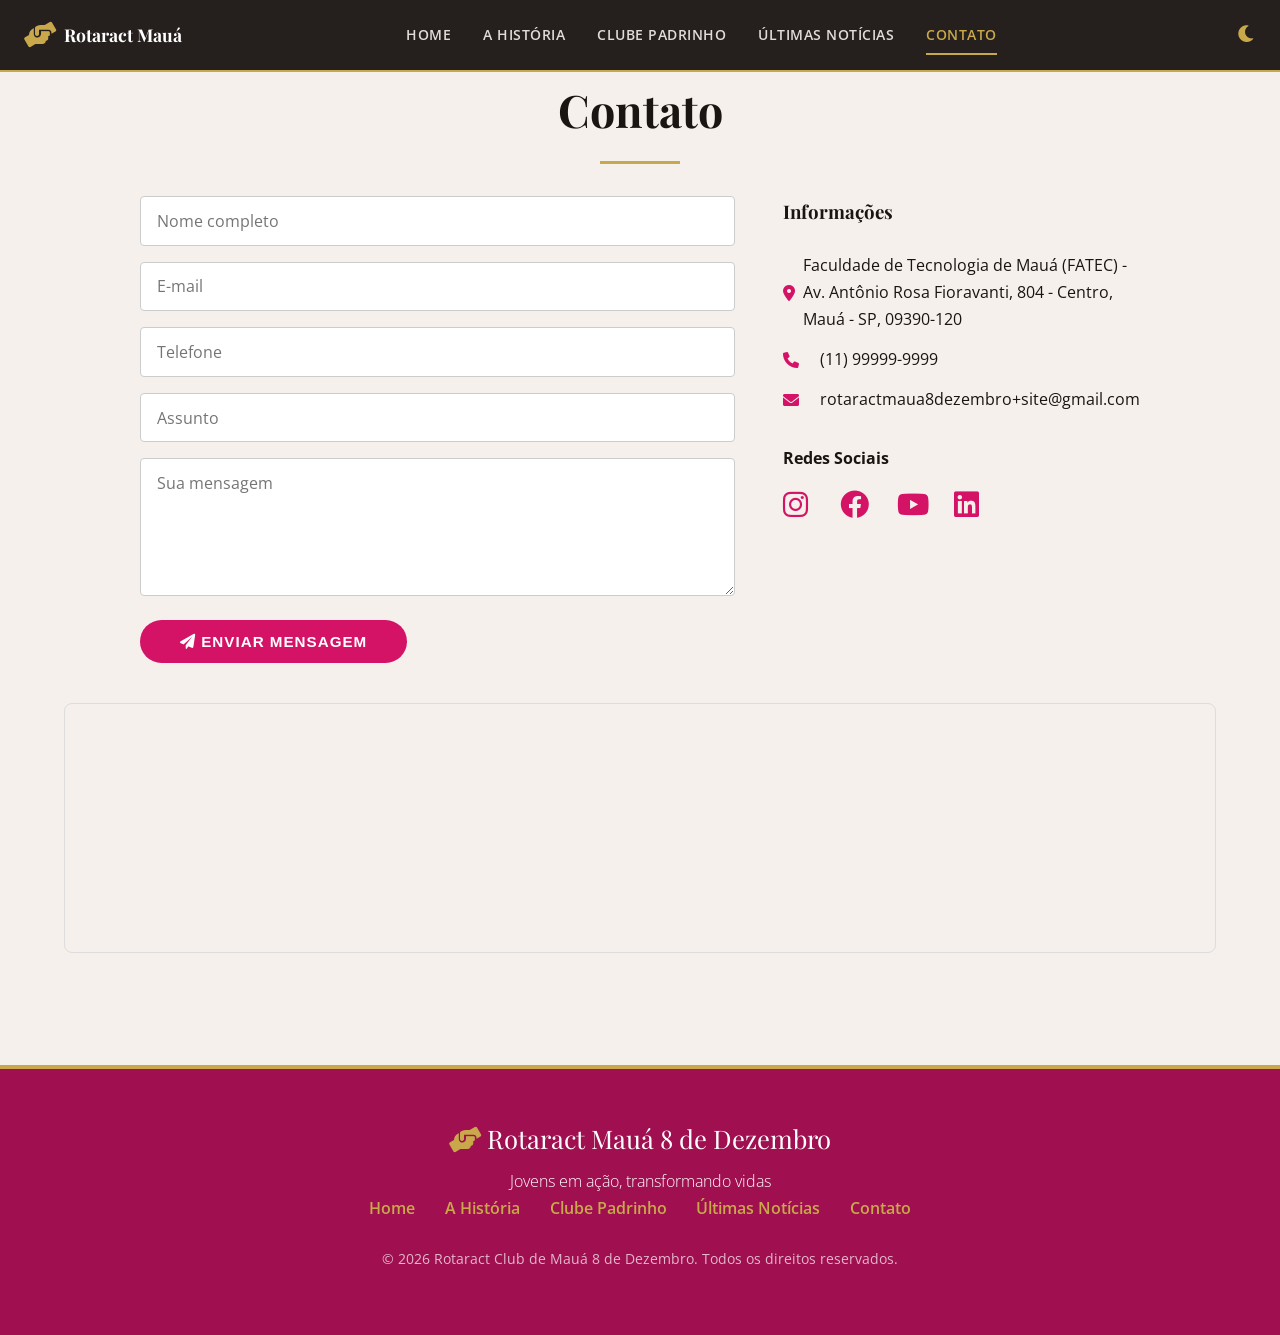
==== contato.html @ 1a17776c "Update contato.html" ====
<!DOCTYPE html>
<html lang="pt-BR">
<head>
  <meta charset="UTF-8" />
  <meta name="viewport" content="width=device-width, initial-scale=1.0" />
  <title>Rotaract Mauá - Contato</title>
  <link rel="preconnect" href="https://fonts.googleapis.com" />
  <link rel="preconnect" href="https://fonts.gstatic.com" crossorigin />
  <link href="https://fonts.googleapis.com/css2?family=Playfair+Display:ital,wght@0,400;0,700;1,700&family=Open+Sans:wght@300;400;600;700&display=swap" rel="stylesheet" />
  <link rel="stylesheet" href="https://cdnjs.cloudflare.com/ajax/libs/font-awesome/6.0.0-beta3/css/all.min.css" />
  <link rel="stylesheet" href="css/style.css" />

  <style>
    .contact-grid {
      display: grid;
      grid-template-columns: 2fr 1fr;
      gap: 3rem;
      max-width: 1000px;
      margin: 0 auto;
    }

    .contact-form input,
    .contact-form textarea {
      width: 100%;
      padding: 0.8rem 1rem;
      margin-bottom: 1rem;
      border: 1px solid #ccc;
      border-radius: 4px;
      background: #fff;
      font-family: var(--font-text);
      font-size: 1rem;
    }

    body.dark .contact-form input,
    body.dark .contact-form textarea {
      background: #2a2422;
      color: #f0ece8;
      border-color: #444;
    }

    .contact-info i {
      color: var(--primary);
      margin-right: 0.5rem;
      width: 1.8rem;
    }

    .contact-info .info-item {
      display: flex;
      align-items: center;
      margin-bottom: 0.8rem;
    }

    .social-icons a {
      color: var(--primary);
      font-size: 1.8rem;
      margin-right: 1rem;
      transition: color 0.3s;
    }

    .social-icons a:hover {
      color: var(--secondary);
    }

    .map-container {
      margin-top: 2.5rem;
      border-radius: 8px;
      overflow: hidden;
      border: 1px solid #ddd;
      height: 250px;
    }

    @media (max-width: 768px) {
      .contact-grid {
        grid-template-columns: 1fr;
      }
    }
  </style>
</head>
<body>

  <!-- ===== HEADER ===== -->
  <header>
    <div class="logo"><i class="fas fa-hands-helping"></i> Rotaract Mauá</div>
    <button class="menu-toggle" id="menuToggle" aria-label="Menu"><i class="fas fa-bars"></i></button>
    <nav class="nav-links" id="navLinks">
      <a href="index.html">Home</a>
      <a href="historia.html">A História</a>
      <a href="padrinho.html">Clube Padrinho</a>
      <a href="noticias.html">Últimas Notícias</a>
      <a href="contato.html" class="active">Contato</a>
    </nav>
    <button class="theme-toggle" id="themeToggle" aria-label="Alternar tema"><i class="fas fa-moon"></i></button>
  </header>

  <!-- ===== CONTEÚDO ===== -->
  <section class="container fade-in">
    <h1 class="page-title">Contato</h1>

    <div class="contact-grid">
      <!-- Formulário -->
      <div>
        <form class="contact-form" action="https://formsubmit.co/rotaractmaua8dezembro+site@gmail.com" method="POST">
          <!-- Campos ocultos do FormSubmit -->
          <input type="hidden" name="_captcha" value="false">
          <input type="hidden" name="_subject" value="Nova mensagem do site Rotaract Mauá">
          <input type="hidden" name="_template" value="table">
          <input type="hidden" name="_next" value="https://irmadel.github.io/Rotaract8deDezembro/contato.html">

          <input type="text" name="nome" placeholder="Nome completo" required aria-label="Nome" />
          <input type="email" name="email" placeholder="E-mail" required aria-label="E-mail" />
          <input type="tel" name="telefone" placeholder="Telefone" aria-label="Telefone" />
          <input type="text" name="assunto" placeholder="Assunto" required aria-label="Assunto" />
          <textarea name="mensagem" rows="5" placeholder="Sua mensagem" required aria-label="Mensagem"></textarea>

          <button class="btn btn-primary" type="submit">
            <i class="fas fa-paper-plane"></i> Enviar mensagem
          </button>
        </form>
      </div>

      <!-- Informações -->
      <div class="contact-info">
        <h3 style="font-family:var(--font-title); margin-bottom:1.5rem;">Informações</h3>

        <div class="info-item">
          <i class="fas fa-map-marker-alt"></i>
          <span>Faculdade de Tecnologia de Mauá (FATEC) - Av. Antônio Rosa Fioravanti, 804 - Centro, Mauá - SP, 09390-120</span>
        </div>
        <div class="info-item">
          <i class="fas fa-phone"></i>
          <span>(11) 99999-9999</span>
        </div>
        <div class="info-item">
          <i class="fas fa-envelope"></i>
          <span>rotaractmaua8dezembro+site@gmail.com</span>
        </div>

        <div style="margin-top: 2rem;">
          <h4 style="margin-bottom:0.5rem;">Redes Sociais</h4>
          <div class="social-icons">
            <a href="#" aria-label="Instagram"><i class="fab fa-instagram"></i></a>
            <a href="#" aria-label="Facebook"><i class="fab fa-facebook"></i></a>
            <a href="#" aria-label="YouTube"><i class="fab fa-youtube"></i></a>
            <a href="#" aria-label="LinkedIn"><i class="fab fa-linkedin"></i></a>
          </div>
        </div>
      </div>
    </div>

    <!-- Mapa -->
    <div class="map-container">
      <iframe
        width="100%"
        height="250"
        style="border:0;"
        loading="lazy"
        src="https://www.google.com/maps/embed?pb=!1m18!1m12!1m3!1d3657.075!2d-46.4619!3d-23.6677!2m3!1f0!2f0!3f0!3m2!1i1024!2i768!4f13.1!3m3!1m2!1s0x94ce6f6d4b8e4b4b%3A0x4b4b4b4b4b4b4b4b!2sMau%C3%A1%2C%20SP!5e0!3m2!1spt-BR!2sbr"
        allowfullscreen=""
      ></iframe>
    </div>
  </section>

  <!-- ===== FOOTER ===== -->
  <footer>
    <div class="container">
      <div class="logo-footer"><i class="fas fa-hands-helping"></i> Rotaract Mauá 8 de Dezembro</div>
      <p style="font-weight:300;">Jovens em ação, transformando vidas</p>
      <div class="footer-links">
        <a href="index.html">Home</a>
        <a href="historia.html">A História</a>
        <a href="padrinho.html">Clube Padrinho</a>
        <a href="noticias.html">Últimas Notícias</a>
        <a href="contato.html">Contato</a>
      </div>
      <p style="margin-top:1.5rem; font-size:0.9rem; opacity:0.7;">&copy; <span id="year"></span> Rotaract Club de Mauá 8 de Dezembro. Todos os direitos reservados.</p>
    </div>
  </footer>

  <button id="scrollTop" aria-label="Voltar ao topo"><i class="fas fa-arrow-up"></i></button>

  <script src="js/main.js"></script>
</body>
</html>
---- css/style.css ----
/* ========================================
   ROTARACT CLUB DE MAUÁ 8 DE DEZEMBRO
   Estilo Institucional - Versão Corrigida
   ======================================== */

/* ---------- RESET & BASE ---------- */
* {
  margin: 0;
  padding: 0;
  box-sizing: border-box;
}

:root {
  --primary: #d51366;
  --primary-dark: #a00f50;
  --secondary: #C9A84C;
  --light-bg: #F5F0EB;
  --dark-bg: #1A1412;
  --text-light: #f0ece8;
  --text-dark: #1A1412;
  --shadow: rgba(0, 0, 0, 0.08);
  --shadow-dark: rgba(0, 0, 0, 0.3);
  --font-title: 'Playfair Display', serif;
  --font-text: 'Open Sans', sans-serif;
  --card-bg: #ffffff;
  --input-bg: #ffffff;
  --border-color: #cccccc;
  --timeline-bg: #ffffff;
  --destaque-bg: #ffffff;
  --projeto-bg: #ffffff;
  --testimonial-bg: #ffffff;
}

html {
  scroll-behavior: smooth;
}

body {
  font-family: var(--font-text);
  background: var(--light-bg);
  color: var(--text-dark);
  line-height: 1.7;
  transition: background 0.4s, color 0.4s;
  padding-top: 72px;
}

/* ---------- MODO ESCURO ---------- */
body.dark {
  background: var(--dark-bg);
  color: var(--text-light);
}

body.dark .card,
body.dark .member-card,
body.dark .project-card,
body.dark .event-item,
body.dark .testimonial-item,
body.dark .timeline-item,
body.dark .destaque-box,
body.dark .projeto-item,
body.dark .padrinho-card,
body.dark .noticia-item,
body.dark .contact-info,
body.dark .contact-form input,
body.dark .contact-form textarea,
body.dark .galeria-conselhos .conselho-item,
body.dark ul li[style*="background:#fff"],
body.dark [style*="background:#fff"] {
  background: #2a2422 !important;
  color: var(--text-light) !important;
}

body.dark .contact-form input,
body.dark .contact-form textarea {
  border-color: #555;
  color: var(--text-light);
}

body.dark .contact-form input::placeholder,
body.dark .contact-form textarea::placeholder {
  color: #999;
}

body.dark .card h3,
body.dark .member-card h3,
body.dark .project-card h3,
body.dark .event-item strong,
body.dark .testimonial-item strong,
body.dark .timeline-item .desc strong,
body.dark .noticia-item .conteudo h3,
body.dark .padrinho-card h2,
body.dark .padrinho-card h3,
body.dark ul li strong,
body.dark .projeto-item h4,
body.dark .galeria-conselhos .conselho-item .nome {
  color: var(--text-light) !important;
}

body.dark .card p,
body.dark .member-card p,
body.dark .project-card p,
body.dark .event-item p,
body.dark .testimonial-item p,
body.dark .timeline-item .desc,
body.dark .noticia-item .conteudo p,
body.dark .projeto-item p,
body.dark .padrinho-card p,
body.dark ul li p,
body.dark [style*="background:#fff"] p {
  color: #d0ccc8 !important;
}

body.dark .timeline-item .ano {
  color: var(--secondary);
}

body.dark .section-gray {
  background: #1f1a18;
}

body.dark .hero-counters .label {
  color: #d0ccc8;
}

body.dark .noticia-item .tag {
  background: var(--secondary);
  color: #1A1412;
}

body.dark .info-item span {
  color: var(--text-light);
}

body.dark .social-icons a {
  color: var(--secondary);
}

body.dark .social-icons a:hover {
  color: #fff;
}

body.dark .card i,
body.dark .project-card i,
body.dark .projeto-item i,
body.dark .testimonial-item i,
body.dark [style*="background:#fff"] i,
body.dark ul li .fa-check-circle {
  color: var(--secondary) !important;
}

body.dark .project-card .status {
  background: var(--secondary);
  color: #1A1412;
}

body.dark .section-title,
body.dark .page-title {
  color: var(--text-light);
}

a {
  text-decoration: none;
  color: inherit;
}

img {
  max-width: 100%;
  display: block;
}

.container {
  max-width: 1200px;
  margin: 0 auto;
  padding: 0 1.5rem;
}

/* ---------- HEADER ---------- */
header {
  position: fixed;
  top: 0;
  left: 0;
  width: 100%;
  z-index: 1000;
  background: rgba(26, 20, 18, 0.95);
  backdrop-filter: blur(6px);
  padding: 0.4rem 1.5rem;
  display: flex;
  justify-content: space-between;
  align-items: center;
  border-bottom: 2px solid var(--secondary);
  transition: background 0.3s;
  height: 72px;
}

.logo {
  font-family: var(--font-title);
  font-size: 1.1rem;
  font-weight: 700;
  color: #fff;
  display: flex;
  align-items: center;
  gap: 0.5rem;
}

.logo i {
  color: var(--secondary);
  font-size: 1.6rem;
}

.nav-links {
  display: flex;
  gap: 2rem;
  font-weight: 600;
  font-size: 0.85rem;
  text-transform: uppercase;
  letter-spacing: 0.5px;
}

.nav-links a {
  color: #e0dcd8;
  transition: color 0.3s;
  position: relative;
  padding: 0.4rem 0;
}

.nav-links a:hover,
.nav-links a.active {
  color: var(--secondary);
}

.nav-links a.active::after {
  content: '';
  position: absolute;
  bottom: -2px;
  left: 0;
  width: 100%;
  height: 2px;
  background: var(--secondary);
}

.menu-toggle {
  display: none;
  font-size: 1.8rem;
  color: #fff;
  cursor: pointer;
  background: none;
  border: none;
}

.theme-toggle {
  background: none;
  border: none;
  color: var(--secondary);
  font-size: 1.2rem;
  cursor: pointer;
  margin-left: 1rem;
}

/* ---------- BOTÕES ---------- */
.btn {
  display: inline-block;
  background: var(--secondary);
  color: #1A1412;
  padding: 0.8rem 2.5rem;
  border-radius: 40px;
  font-weight: 700;
  transition: all 0.3s;
  border: none;
  cursor: pointer;
  font-size: 0.95rem;
  text-transform: uppercase;
  letter-spacing: 1px;
}

.btn:hover {
  background: #b8942a;
  transform: scale(1.02);
  box-shadow: 0 8px 25px rgba(201, 168, 76, 0.3);
}

.btn-outline {
  background: transparent;
  border: 2px solid var(--secondary);
  color: var(--secondary);
}

.btn-outline:hover {
  background: var(--secondary);
  color: #1A1412;
}

.btn-primary {
  background: var(--primary);
  color: #fff;
  border: none;
}

.btn-primary:hover {
  background: var(--primary-dark);
}

/* ---------- TÍTULOS ---------- */
.section-title {
  font-family: var(--font-title);
  font-size: 2.5rem;
  text-align: center;
  margin-bottom: 3rem;
  position: relative;
  color: var(--text-dark);
}

.section-title::after {
  content: '';
  display: block;
  width: 80px;
  height: 3px;
  background: var(--secondary);
  margin: 0.8rem auto 0;
}

.page-title {
  font-family: var(--font-title);
  font-size: 2.8rem;
  text-align: center;
  margin-bottom: 2rem;
  color: var(--text-dark);
}

.page-title::after {
  content: '';
  display: block;
  width: 80px;
  height: 3px;
  background: var(--secondary);
  margin: 0.8rem auto 0;
}

/* ---------- CARDS ---------- */
.card {
  background: var(--card-bg);
  padding: 2rem 1.8rem;
  border-radius: 8px;
  box-shadow: 0 4px 12px var(--shadow);
  transition: transform 0.3s, box-shadow 0.3s;
  border-top: 4px solid var(--primary);
}

.card:hover {
  transform: translateY(-4px);
  box-shadow: 0 10px 25px rgba(0, 0, 0, 0.1);
}

.card i {
  color: var(--primary);
  font-size: 2.5rem;
  margin-bottom: 1rem;
}

.card h3 {
  color: var(--text-dark);
  margin-bottom: 0.5rem;
}

.card p {
  color: var(--text-dark);
}

/* ---------- GRIDS ---------- */
.grid-2 {
  display: grid;
  grid-template-columns: repeat(2, 1fr);
  gap: 2rem;
}

.grid-3 {
  display: grid;
  grid-template-columns: repeat(3, 1fr);
  gap: 2rem;
}

.grid-4 {
  display: grid;
  grid-template-columns: repeat(4, 1fr);
  gap: 2rem;
}

/* ---------- SEÇÕES ---------- */
section {
  padding: 4rem 0;
}

.section-gray {
  background: var(--light-bg);
}

/* ---------- FOOTER ---------- */
footer {
  background: var(--primary-dark);
  color: #fff;
  padding: 3rem 0 2rem;
  text-align: center;
  border-top: 4px solid var(--secondary);
}

footer .footer-links a {
  color: var(--secondary);
  margin: 0 0.8rem;
  font-weight: 600;
}

footer .logo-footer {
  font-family: var(--font-title);
  font-size: 1.6rem;
  color: #fff;
  margin-bottom: 0.5rem;
}

footer .logo-footer i {
  color: var(--secondary);
}

/* ---------- SCROLL TOP ---------- */
#scrollTop {
  position: fixed;
  bottom: 2rem;
  right: 2rem;
  background: var(--secondary);
  color: #1A1412;
  border: none;
  border-radius: 50%;
  width: 48px;
  height: 48px;
  font-size: 1.4rem;
  cursor: pointer;
  box-shadow: 0 4px 14px rgba(0, 0, 0, 0.2);
  opacity: 0;
  transition: opacity 0.4s;
  z-index: 999;
}

#scrollTop.visible {
  opacity: 1;
}

/* ---------- RESPONSIVO ---------- */
@media (max-width: 1024px) {
  .grid-4 {
    grid-template-columns: repeat(2, 1fr);
  }
}

@media (max-width: 768px) {
  .menu-toggle {
    display: block;
  }

  .nav-links {
    position: absolute;
    top: 72px;
    left: 0;
    width: 100%;
    background: rgba(26, 20, 18, 0.98);
    flex-direction: column;
    padding: 1.5rem 0;
    gap: 1rem;
    text-align: center;
    transform: scaleY(0);
    transform-origin: top;
    transition: transform 0.3s ease;
  }

  .nav-links.open {
    transform: scaleY(1);
  }

  .grid-2,
  .grid-3 {
    grid-template-columns: 1fr;
  }

  .grid-4 {
    grid-template-columns: 1fr 1fr;
  }

  .page-title {
    font-size: 2rem;
  }

  .section-title {
    font-size: 2rem;
  }
}

@media (max-width: 480px) {
  .grid-4 {
    grid-template-columns: 1fr;
  }
}

/* ---------- ACESSIBILIDADE ---------- */
.nav-links a:focus-visible,
.btn:focus-visible,
.theme-toggle:focus-visible {
  outline: 2px solid var(--secondary);
  outline-offset: 2px;
}

/* ---------- UTILITÁRIOS ---------- */
.text-center {
  text-align: center;
}

.mt-2 {
  margin-top: 2rem;
}

.mb-2 {
  margin-bottom: 2rem;
}

.fade-in {
  opacity: 0;
  transform: translateY(30px);
  transition: opacity 0.8s ease, transform 0.8s ease;
}

.fade-in.visible {
  opacity: 1;
  transform: translateY(0);
}
/* ---------- ESPAÇAMENTO ANTES DO RODAPÉ ---------- */
/* Garante espaçamento entre o conteúdo e o footer */
section:last-of-type {
  padding-bottom: 5rem;
}

/* Ou se preferir, adicione uma classe específica */
.last-section {
  padding-bottom: 5rem;
}

/* Espaçamento extra no container antes do footer */
.container:last-of-type {
  margin-bottom: 2rem;
}
/* ========================================
   CORREÇÃO: SEÇÃO DE INFORMAÇÕES DO CONTATO
   ======================================== */

/* Garante que a seção de informações do contato fique consistente */
.contact-info {
  background: transparent;
  padding: 0;
}

/* No modo escuro, mantém o fundo transparente ou consistente */
body.dark .contact-info {
  background: transparent !important;
  color: var(--text-light) !important;
}

/* Os itens de informação devem ter fundo transparente */
body.dark .contact-info .info-item {
  background: transparent !important;
}

/* Cor dos ícones no modo escuro */
body.dark .contact-info i {
  color: var(--secondary) !important;
}

/* Cor dos textos no modo escuro */
body.dark .contact-info span {
  color: var(--text-light) !important;
}

/* Título "Informações" no modo escuro */
body.dark .contact-info h3 {
  color: var(--text-light) !important;
}

/* Título "Redes Sociais" no modo escuro */
body.dark .contact-info h4 {
  color: var(--text-light) !important;
}

/* Ícones das redes sociais no modo escuro */
body.dark .social-icons a {
  color: var(--secondary) !important;
}

body.dark .social-icons a:hover {
  color: #fff !important;
}
/* ========================================
   CORREÇÃO: DEPOIMENTOS DA HOME
   ======================================== */

/* Depoimentos da Home - modo claro */
.testimonial-card {
  background: #fff;
  padding: 1.8rem;
  border-radius: 8px;
  border-top: 4px solid var(--secondary);
  box-shadow: 0 2px 10px var(--shadow);
  transition: background 0.4s, color 0.4s;
}

.testimonial-card p {
  margin: 0.5rem 0;
  color: var(--text-dark);
}

.testimonial-card strong {
  color: var(--text-dark);
}

.testimonial-card i {
  color: var(--secondary);
  font-size: 1.8rem;
}

/* Depoimentos da Home - modo escuro */
body.dark .testimonial-card {
  background: #2a2422 !important;
  color: var(--text-light) !important;
}

body.dark .testimonial-card p {
  color: #d0ccc8 !important;
}

body.dark .testimonial-card strong {
  color: var(--text-light) !important;
}

body.dark .testimonial-card i {
  color: var(--secondary) !important;
}
/* ========================================
   CORREÇÃO: PROJETOS EM DESTAQUE DA HOME
   ======================================== */

/* Projetos em Destaque - modo claro */
.projeto-item {
  background: #fff;
  padding: 1.5rem;
  border-radius: 8px;
  text-align: center;
  box-shadow: 0 2px 10px var(--shadow);
  border-bottom: 4px solid var(--secondary);
  transition: background 0.4s, color 0.4s;
}

.projeto-item i {
  font-size: 2rem;
  color: var(--primary);
  margin-bottom: 0.5rem;
}

.projeto-item h4 {
  color: var(--text-dark);
  margin-bottom: 0.3rem;
}

.projeto-item p {
  color: var(--text-dark);
}

/* Projetos em Destaque - modo escuro */
body.dark .projeto-item {
  background: #2a2422 !important;
  color: var(--text-light) !important;
}

body.dark .projeto-item i {
  color: var(--secondary) !important;
}

body.dark .projeto-item h4 {
  color: var(--text-light) !important;
}

body.dark .projeto-item p {
  color: #d0ccc8 !important;
}
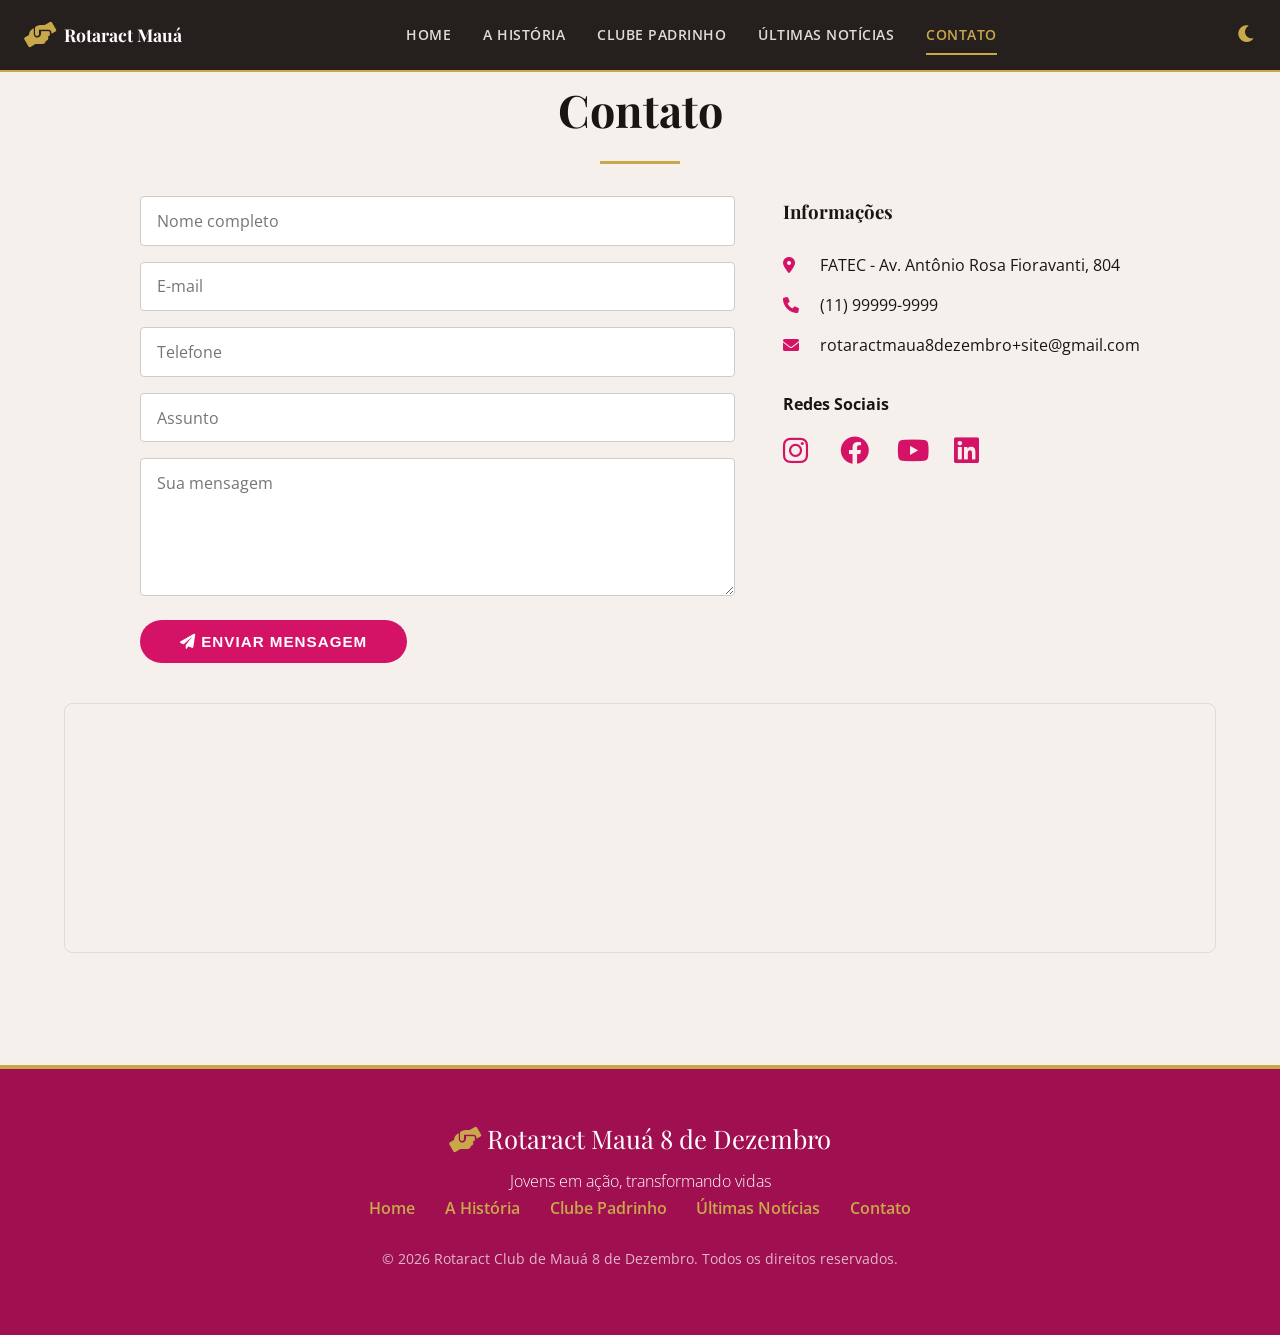
==== commit ba5f13c9: "Fix HTML encoding issues in contato.html" ====
--- a/contato.html
+++ b/contato.html
@@ -124,7 +124,7 @@
 
         <div class="info-item">
           <i class="fas fa-map-marker-alt"></i>
-          <span>Faculdade de Tecnologia de Mauá (FATEC) - Av. Antônio Rosa Fioravanti, 804 - Centro, Mauá - SP, 09390-120</span>
+          <span>FATEC - Av. Antônio Rosa Fioravanti, 804</span>
         </div>
         <div class="info-item">
           <i class="fas fa-phone"></i>
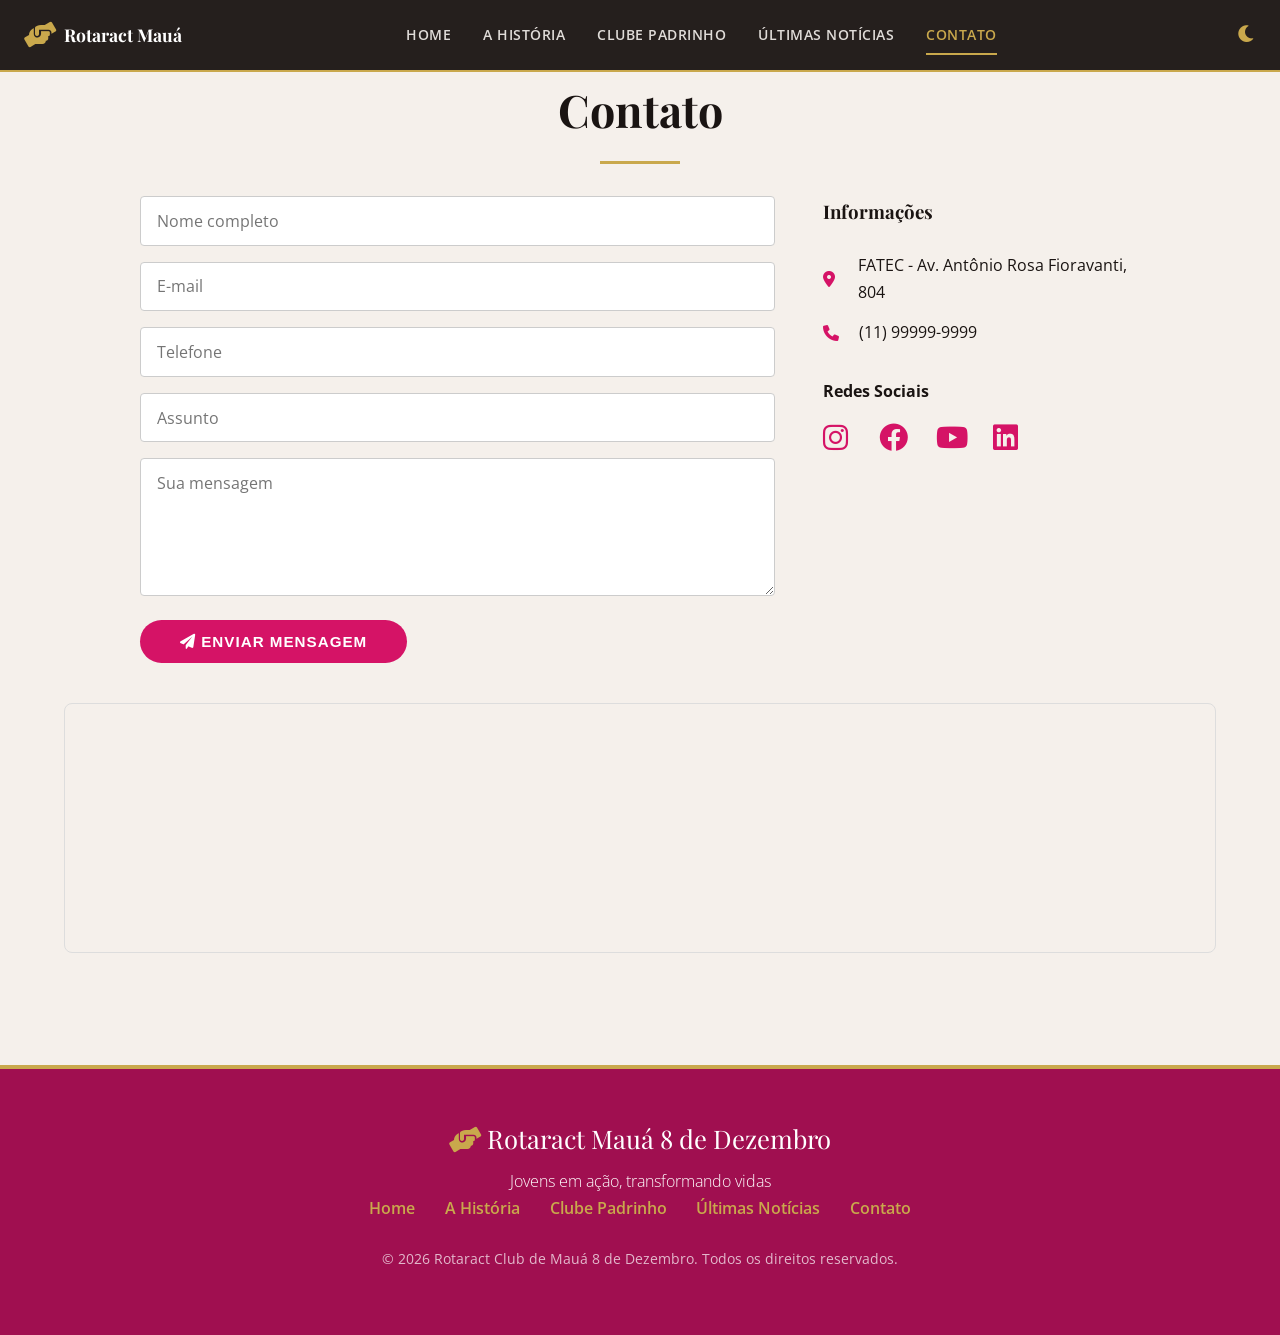
==== commit 540ff9ee: "Fix HTML structure and formatting in contato.html" ====
--- a/contato.html
+++ b/contato.html
@@ -130,10 +130,7 @@
           <i class="fas fa-phone"></i>
           <span>(11) 99999-9999</span>
         </div>
-        <div class="info-item">
-          <i class="fas fa-envelope"></i>
-          <span>rotaractmaua8dezembro+site@gmail.com</span>
-        </div>
+
 
         <div style="margin-top: 2rem;">
           <h4 style="margin-bottom:0.5rem;">Redes Sociais</h4>
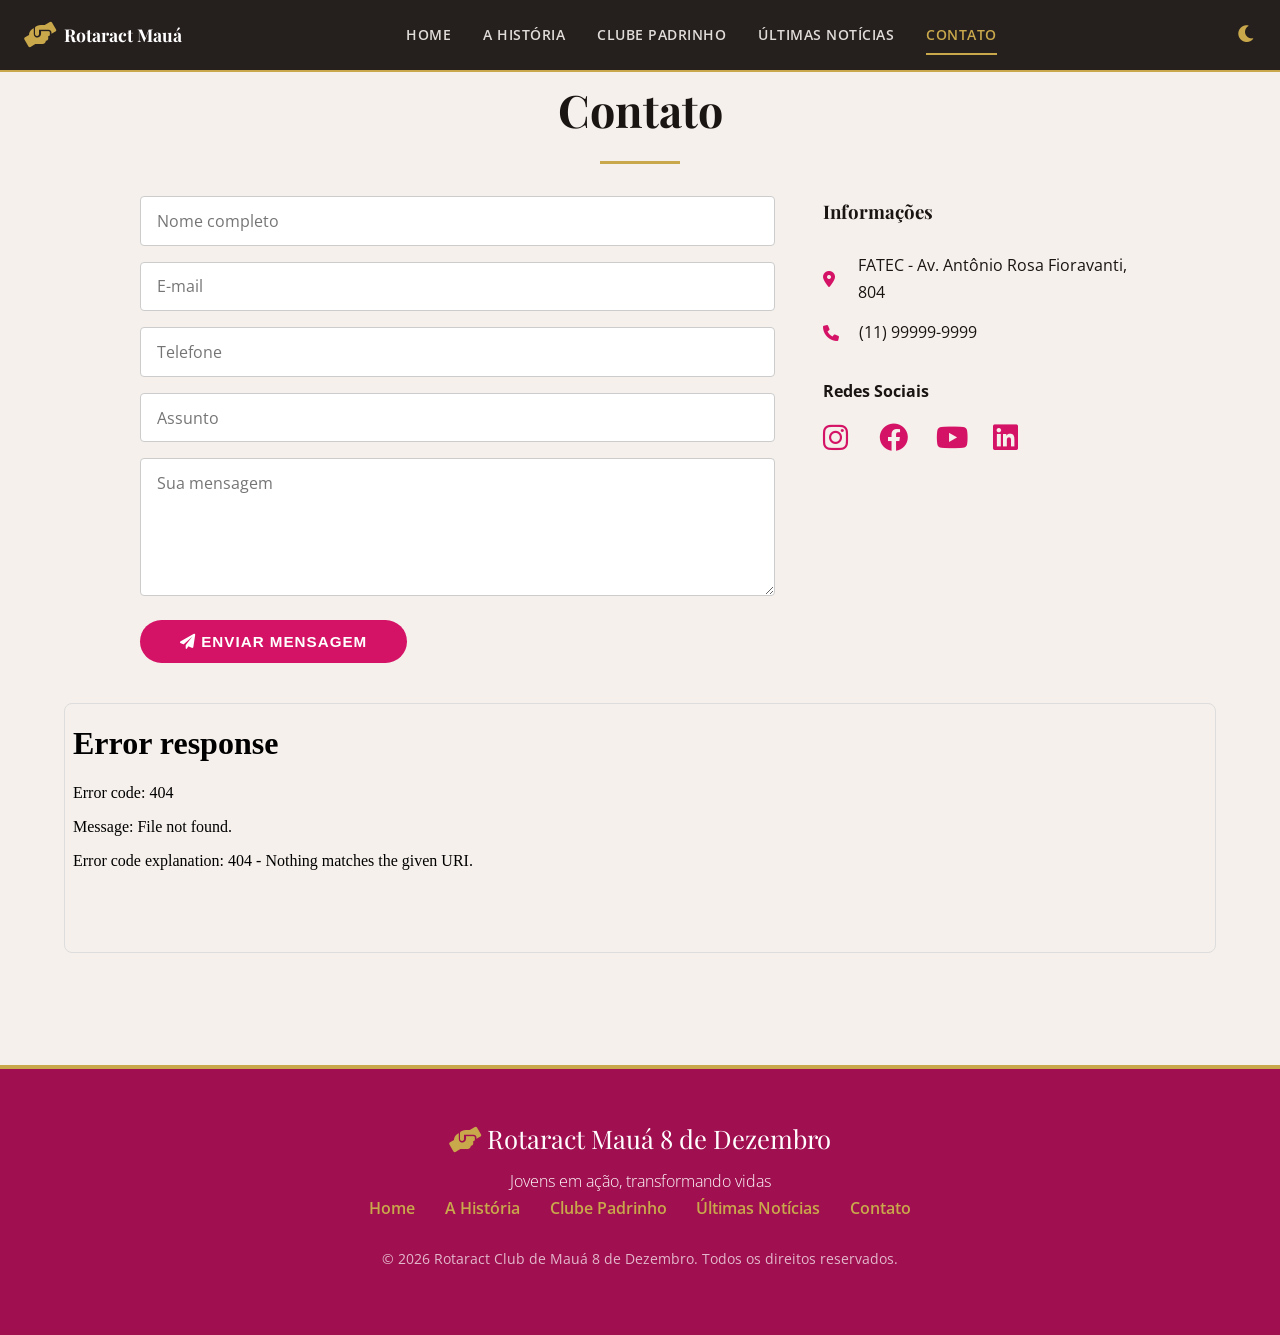
==== commit 217cd961: "Fix HTML formatting and structure in contato.html" ====
--- a/contato.html
+++ b/contato.html
@@ -151,7 +151,7 @@
         height="250"
         style="border:0;"
         loading="lazy"
-        src="https://www.google.com/maps/embed?pb=!1m18!1m12!1m3!1d3657.075!2d-46.4619!3d-23.6677!2m3!1f0!2f0!3f0!3m2!1i1024!2i768!4f13.1!3m3!1m2!1s0x94ce6f6d4b8e4b4b%3A0x4b4b4b4b4b4b4b4b!2sMau%C3%A1%2C%20SP!5e0!3m2!1spt-BR!2sbr"
+        src="<iframe src="https://www.google.com/maps/embed?pb=!1m18!1m12!1m3!1d3654.3453341853724!2d-46.460124799999996!3d-23.6636053!2m3!1f0!2f0!3f0!3m2!1i1024!2i768!4f13.1!3m3!1m2!1s0x94ce69426dbe06a3%3A0xf0b5c494be47ae58!2sFaculdade%20de%20Tecnologia%20de%20Mau%C3%A1!5e0!3m2!1spt-BR!2sbr!4v1784771529970!5m2!1spt-BR!2sbr"
         allowfullscreen=""
       ></iframe>
     </div>
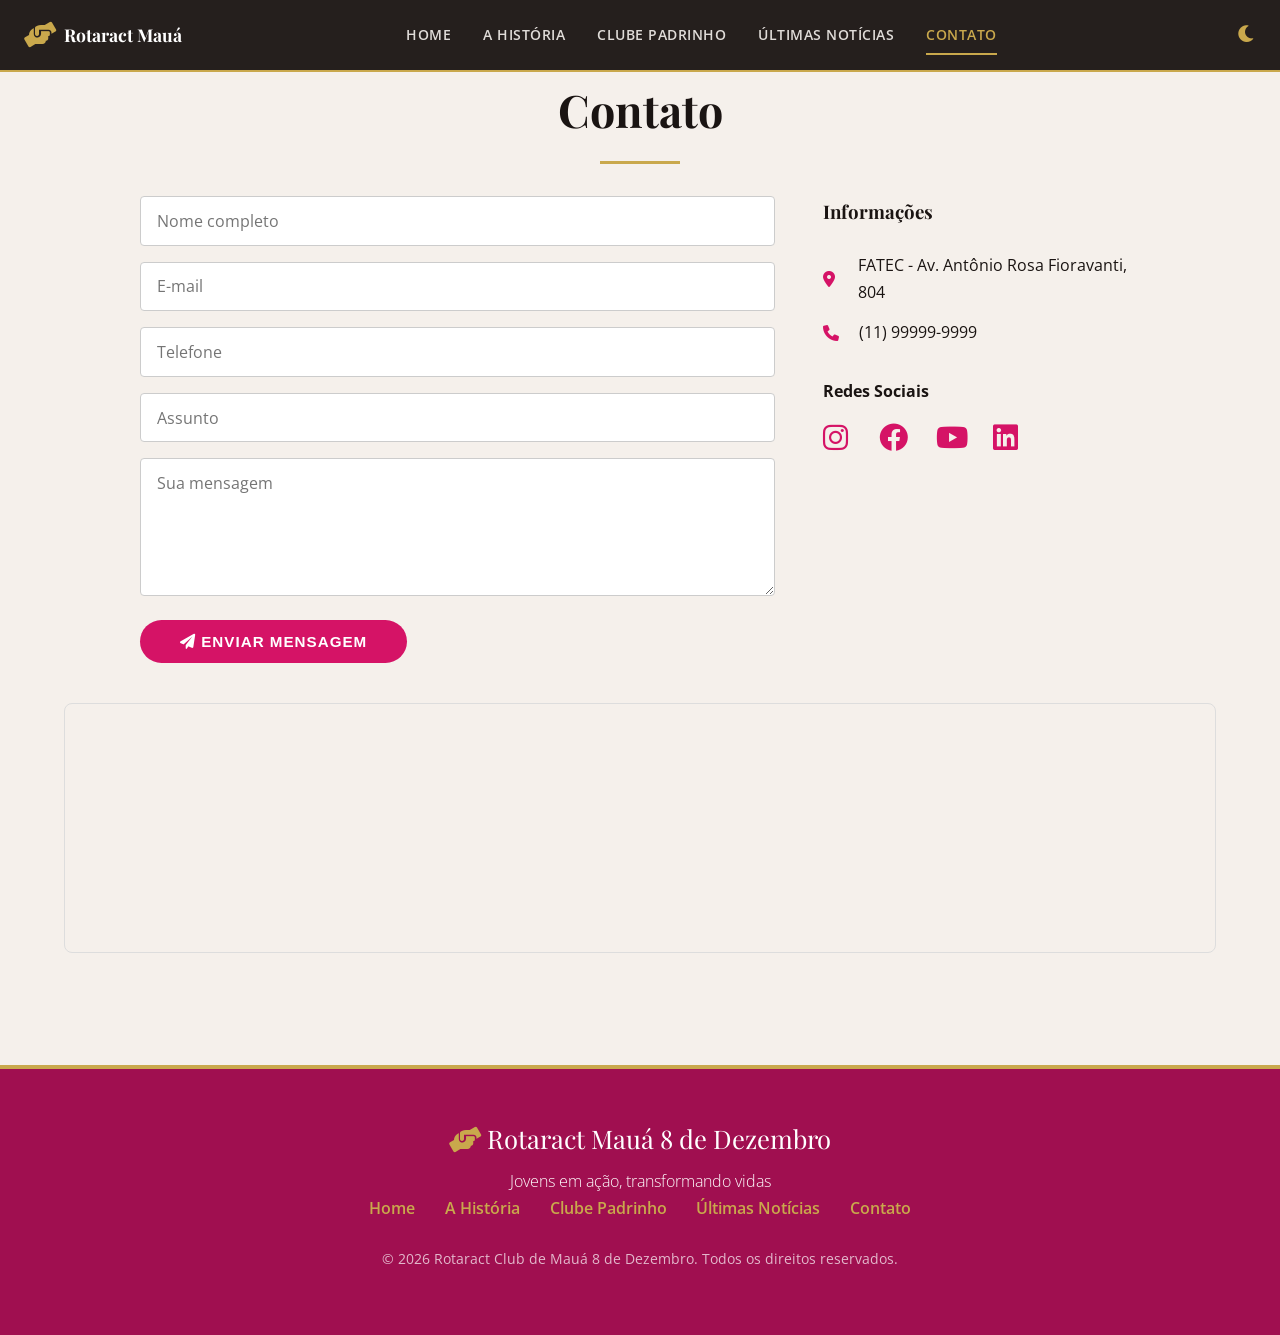
==== commit 708a2e43: "Fix HTML encoding issues in contato.html" ====
--- a/contato.html
+++ b/contato.html
@@ -144,15 +144,16 @@
       </div>
     </div>
 
-    <!-- Mapa -->
+    <!-- Mapa - FATEC Mauá -->
     <div class="map-container">
       <iframe
         width="100%"
         height="250"
         style="border:0;"
         loading="lazy"
-        src="<iframe src="https://www.google.com/maps/embed?pb=!1m18!1m12!1m3!1d3654.3453341853724!2d-46.460124799999996!3d-23.6636053!2m3!1f0!2f0!3f0!3m2!1i1024!2i768!4f13.1!3m3!1m2!1s0x94ce69426dbe06a3%3A0xf0b5c494be47ae58!2sFaculdade%20de%20Tecnologia%20de%20Mau%C3%A1!5e0!3m2!1spt-BR!2sbr!4v1784771529970!5m2!1spt-BR!2sbr"
-        allowfullscreen=""
+        allowfullscreen
+        referrerpolicy="no-referrer-when-downgrade"
+        src="https://www.google.com/maps/embed?pb=!1m18!1m12!1m3!1d3654.3453341853724!2d-46.460124799999996!3d-23.6636053!2m3!1f0!2f0!3f0!3m2!1i1024!2i768!4f13.1!3m3!1m2!1s0x94ce69426dbe06a3%3A0xf0b5c494be47ae58!2sFaculdade%20de%20Tecnologia%20de%20Mau%C3%A1!5e0!3m2!1spt-BR!2sbr!4v1784771701985!5m2!1spt-BR!2sbr"
       ></iframe>
     </div>
   </section>
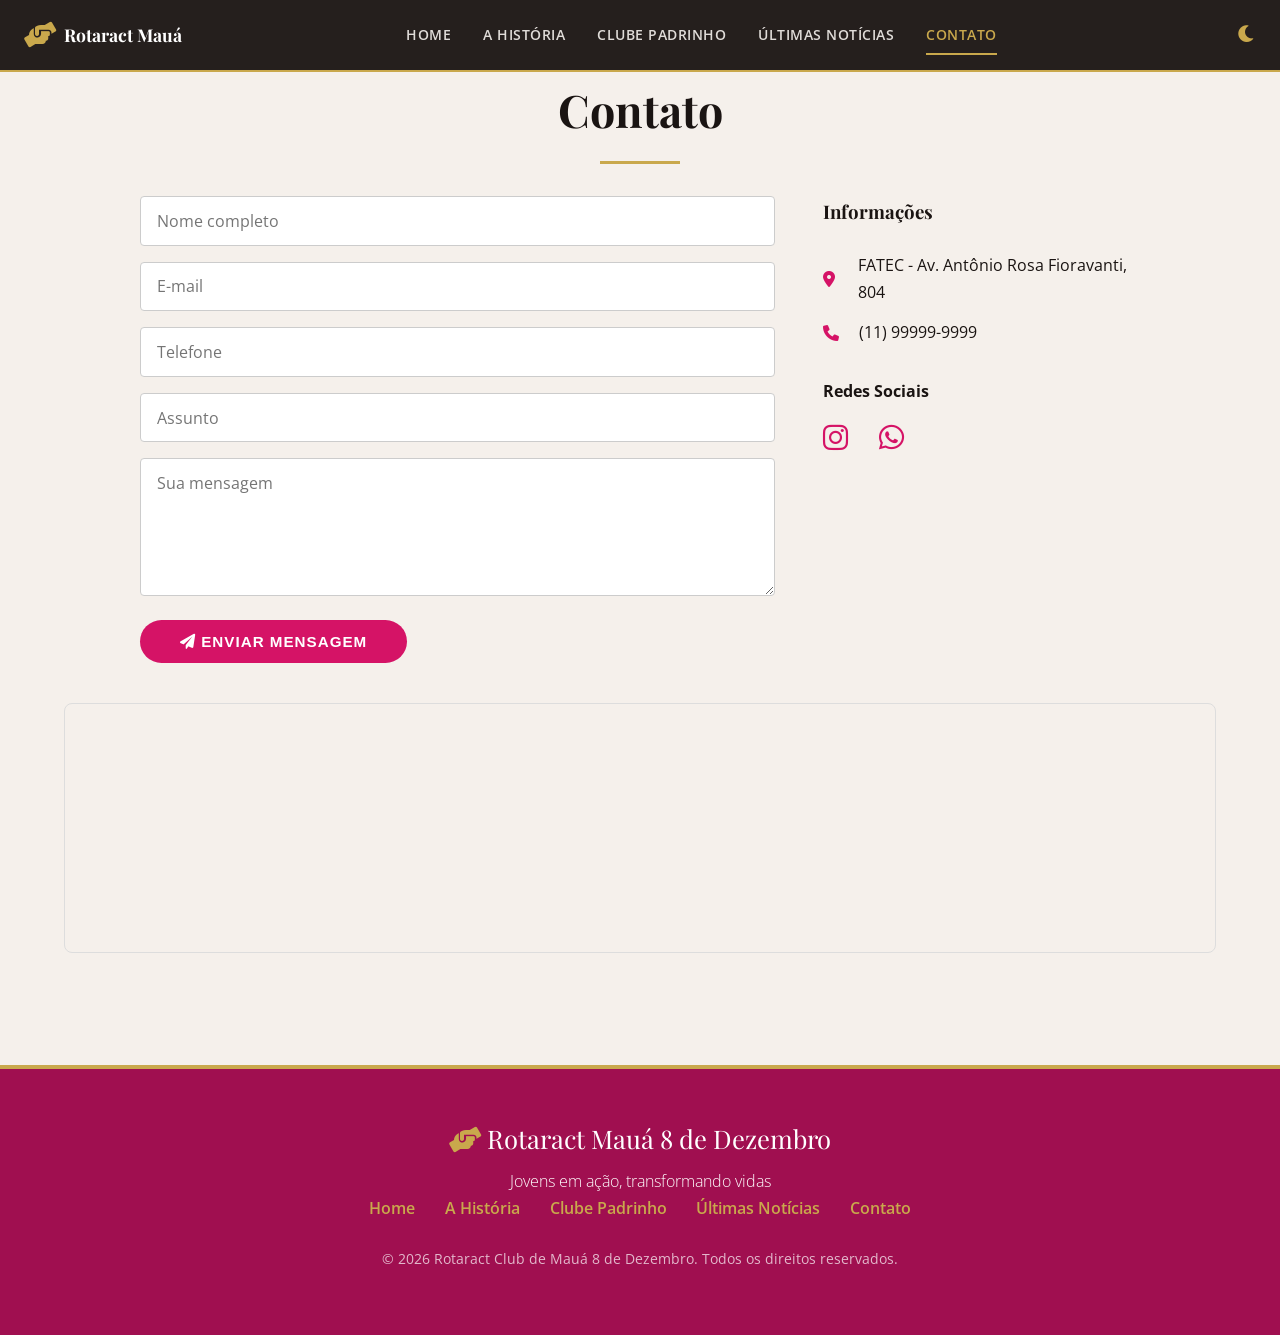
==== commit b8b428f7: "Fix HTML structure and update contact information" ====
--- a/contato.html
+++ b/contato.html
@@ -135,10 +135,8 @@
         <div style="margin-top: 2rem;">
           <h4 style="margin-bottom:0.5rem;">Redes Sociais</h4>
           <div class="social-icons">
-            <a href="#" aria-label="Instagram"><i class="fab fa-instagram"></i></a>
-            <a href="#" aria-label="Facebook"><i class="fab fa-facebook"></i></a>
-            <a href="#" aria-label="YouTube"><i class="fab fa-youtube"></i></a>
-            <a href="#" aria-label="LinkedIn"><i class="fab fa-linkedin"></i></a>
+            <a href="https://www.instagram.com/rotaractmaua8dezembro" aria-label="Instagram"><i class="fab fa-instagram"></i></a>
+            <a href="#" aria-label="WhatsApp"><i class="fab fa-whatsapp"></i></a>
           </div>
         </div>
       </div>
